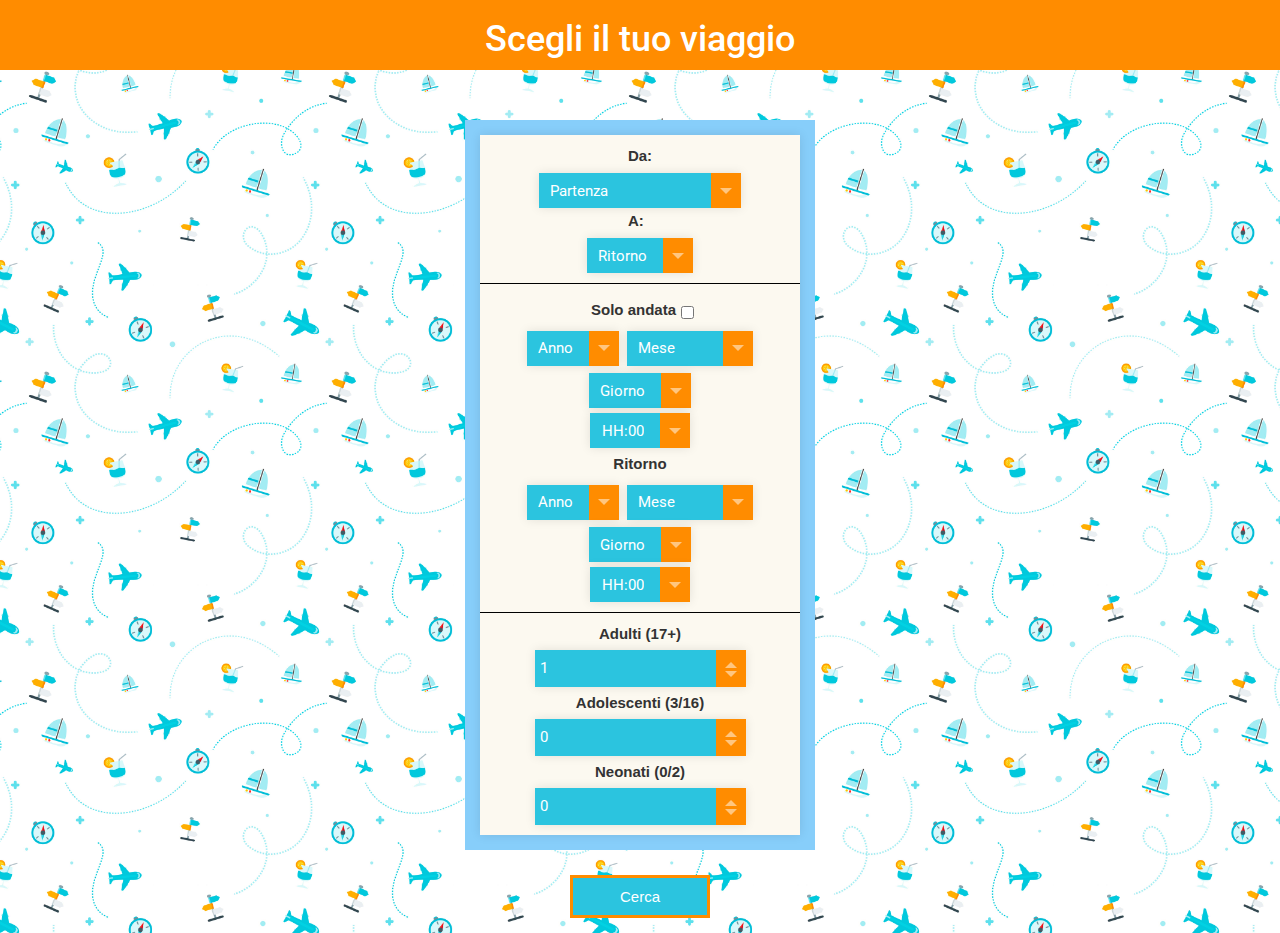
==== index.html @ 0ed0d8fc "travelBooking V1.0" ====
<!DOCTYPE html>
<html lang="en">
<head>
    <meta charset="UTF-8">
    <meta http-equiv="X-UA-Compatible" content="IE=edge">
    <meta name="viewport" content="width=device-width, initial-scale=1.0">
    <link rel="stylesheet" href="style.css" type="text/css">
    <script src="https://code.jquery.com/jquery-3.4.0.min.js" type="text/javascript"></script>
    <link rel="stylesheet" href="https://maxcdn.bootstrapcdn.com/bootstrap/3.4.1/css/bootstrap.min.css">
    <link rel="preconnect" href="https://fonts.gstatic.com"> 
    <link href="https://fonts.googleapis.com/css2?family=Roboto:wght@100;400;700&display=swap" rel="stylesheet">    
    <title>TravelBooking</title>
</head>
<body onload="loadPagina()">
    <div class="boxNavBar">
        <h1>Scegli il tuo viaggio</h1>
    </div>
    <div class="boxPage">
        <div class="formBoxBack">
            <div class="boxForm">
                <!-- Andata e Ritorno -->
                <div class="boxCittàSelect">
                    <!-- Partenza -->
                    <label for="partenza">Da:</label>
                    <div class="custom-select">
                        <select id="citiesP">
                            <option value="partenza">Partenza</option>
                        </select>
                        <span class="custom-arrow"></span>
                    </div>
                    <!-- Arrivo -->
                    <label for="destinazione">A:&nbsp;&nbsp;</label>
                    <div class="custom-select">
                        <select id="citiesD">
                            <option value="ritorno">Ritorno</option>
                        </select>
                        <span class="custom-arrow"></span>
                    </div>
                    <span id="errorCittà">Inserire tutti i campi</span>
                </div>
                <!-- Data -->
                <div class="backBoxDatePicker">
                    <div class="BoxSoloandataFleg">
                        <input type="checkbox" id="checkSoloandata" value="checkSoloandata">
                        <label for="checkSoloandata" class="labelSoloandata">Solo andata</label>
                    </div>
                    <div class="backSoloDataOra">
                        <div class="boxDataOraPartenza">
                            <div class="calendarioPartenza">
                                <div class="giornoP">
                                    <div class="custom-select">
                                        <select name="anno" id="annoP">
                                            <option value="Anno">Anno</option>
                                            <option value="2021">2021</option>
                                            <option value="2022">2022</option>
                                        </select>
                                        <span class="custom-arrow"></span>
                                    </div>
                                    <div class="custom-select">
                                        <select name="mese" id="meseP">
                                            <option value="Mese">Mese</option>
                                            <option value="0">Gennaio</option>
                                            <option value="1">Febbraio</option>
                                            <option value="2">Marzo</option>
                                            <option value="3">Aprile</option>
                                            <option value="4">Maggio</option>
                                            <option value="5">Giugno</option>
                                            <option value="6">Luglio</option>
                                            <option value="7">Agosto</option>
                                            <option value="8">Settembre</option>
                                            <option value="9">Ottobre</option>
                                            <option value="10">Novembre</option>
                                            <option value="11">Dicembre</option>
                                        </select>
                                        <span class="custom-arrow"></span>
                                    </div>
                                    <div class="custom-select">
                                        <select name="giorno" id="giornoP" class>
                                            <option value="Giorno">Giorno</option>
                                        </select>
                                        <span class="custom-arrow"></span>
                                    </div>
                                </div>
                                <div class="orarioP">
                                    <div class="custom-select">
                                        <select name="ora" id="oraP">
                                            <option value="HH">HH:00</option>
                                            <option value="6">6:00</option>
                                            <option value="7">7:00</option>
                                            <option value="8">8:00</option>
                                            <option value="9">9:00</option>
                                            <option value="10">10:00</option>
                                            <option value="11">11:00</option>
                                            <option value="12">12:00</option>
                                            <option value="13">13:00</option>
                                            <option value="14">14:00</option>
                                            <option value="15">15:00</option>
                                            <option value="16">16:00</option>
                                            <option value="17">17:00</option>
                                            <option value="18">18:00</option>
                                            <option value="19">19:00</option>
                                        </select>
                                        <span class="custom-arrow"></span>
                                    </div>
                                </div>
                            </div>
                        </div>
                        <div id="boxDataOraRitorno">
                            <div class="BoxTitleRitorno">
                                <label class="labelTitleRitorno">Ritorno</label>
                            </div>
                            <div class="calendarioRitorno">
                                <div class="giornoR">
                                    <div class="custom-select">
                                        <select name="anno" id="annoR">
                                            <option value="Anno">Anno</option>
                                            <option value="2021">2021</option>
                                            <option value="2022">2022</option>
                                        </select>
                                        <span class="custom-arrow"></span>
                                    </div>
                                    <div class="custom-select">
                                        <select name="mese" id="meseR">
                                            <option value="Mese">Mese</option>
                                            <option value="0">Gennaio</option>
                                            <option value="1">Febbraio</option>
                                            <option value="2">Marzo</option>
                                            <option value="3">Aprile</option>
                                            <option value="4">Maggio</option>
                                            <option value="5">Giugno</option>
                                            <option value="6">Luglio</option>
                                            <option value="7">Agosto</option>
                                            <option value="8">Settembre</option>
                                            <option value="9">Ottobre</option>
                                            <option value="10">Novembre</option>
                                            <option value="11">Dicembre</option>
                                        </select>
                                        <span class="custom-arrow"></span>
                                    </div>
                                    <div class="custom-select">
                                        <select name="giorno" id="giornoR">
                                            <option value="Giorno">Giorno</option>
                                        </select>
                                        <span class="custom-arrow"></span>
                                    </div>
                                </div>
                                <div class="orarioR">
                                    <div class="custom-select">
                                        <select name="ora" id="oraR">
                                            <option value="HH">HH:00</option>
                                            <option value="6">6:00</option>
                                            <option value="7">7:00</option>
                                            <option value="8">8:00</option>
                                            <option value="9">9:00</option>
                                            <option value="10">10:00</option>
                                            <option value="11">11:00</option>
                                            <option value="12">12:00</option>
                                            <option value="13">13:00</option>
                                            <option value="14">14:00</option>
                                            <option value="15">15:00</option>
                                            <option value="16">16:00</option>
                                            <option value="17">17:00</option>
                                            <option value="18">18:00</option>
                                            <option value="19">19:00</option>
                                        </select>
                                        <span class="custom-arrow"></span>
                                    </div>
                                </div>
                            </div>
                        </div>
                    </div>
                    <span id="errorData">Inserire tutti i campi e valori corretti</span>
                </div>
                <!-- Passeggeri -->
                <div class="backBoxPasseggeri">
                    <div class="boxPasseggeri">
                        <label for="adulti">Adulti (17+)</label>
                        <div class="custom-select">
                            <input type="number" id="adulti" class="numberBox" value="1" min="1">
                            <span class="custom-arrowP"></span>
                        </div>
                    </div>
                    <div class="boxPasseggeri">
                        <label for="adolescenti">Adolescenti (3/16)</label>
                        <div class="custom-select">
                            <input type="number" id="adolescenti" class="numberBox" value="0" min="0">
                            <span class="custom-arrowP"></span>
                        </div>
                    </div>
                    <div class="boxPasseggeri">
                        <label for="neonati">Neonati (0/2)</label>
                        <div class="custom-select">
                            <input type="number" id="neonati" class="numberBox" value="0" min="0">
                            <span class="custom-arrowP"></span>
                        </div>
                    </div>
                </div>
                <!-- Bottone -->
            </div>
            
        </div>
        <div class="invioDati">
            <span id="invioDatiTesto">Cerca</span>
        </div>
    </div>
    <script src="main.js"></script>
</body>
</html>
---- style.css ----
* {
    margin: 0px;
    padding: 0px;
    font-family: 'Roboto', sans-serif;
    font-size: 1.5rem;
}

:root{
    --ombra: 0px 0px 10px 0px rgba(0,0,0,0.10);
    --white: white;
    --lightblue: lightskyblue;
    --orange: darkorange; 
    --blue: rgb(43, 196, 223);
    }

p, label, span{
    font-family: 'Inter', sans-serif;
    font-weight: thin;
}

/* Background */
body{
    width: 100vw;
    height: 100vh;
    background-image:url(/img/BackTravel.jpg);
    background-size: contain;
    background-repeat: repeat;
    background-position: center;
}


.boxNavBar{
    display: flex;
    position: relative;
    top: 0;
    height: auto;
    width: 100%;
    background-color:darkorange;
    justify-content: center;
    align-items: center;
    color: white;
    font-family: 'Roboto', sans-serif;
    font-weight: thin;
}

.boxPage{
    display: flex;
    align-items: center;
    flex-direction: column;
    width: 100%;
    height: auto;
}

/* Background form */

.formBoxBack {
    display: flex;
    align-items: center;
    justify-content: center;
    flex-direction: column;
    min-width: 295px;
    width: auto;
    background-color: var(--lightblue);
    margin-top: 50px;
    margin-bottom: 10px;
    
}

.boxForm {
    margin: 15px;
    display: flex;
    flex-direction: column;
    min-width: 280px;
    width: 25vw;
    height: auto;
    background-color:rgb(252, 249, 240);
    box-shadow: var(--ombra);
    justify-content: left;
}

/* Città */

.boxCittàSelect {
    display: flex;
    flex-direction: column;
    flex-wrap: wrap;
    justify-content: center;
    align-items: center;
    border-bottom: 1px solid black;
    padding: 10px;
    gap: 2px;
}

/* Errori */

#errorCittà {
    display: none;
    color: red;
}

#errorCittà.active{
    display: flex;
    width: 100%;
    height: auto;
    justify-content: center;
    align-items: center;
    margin-top: 1px;
}

#errorData{
    display: none;
    color: red;
}

#errorData.active{
    display: flex;
    width: 100%;
    height: auto;
    justify-content: center;
    align-items: center;
    margin-top: 1px;
}

/* Passeggeri */

.backBoxPasseggeri{
    padding-top: 10px;
    padding-bottom: 10px;
    display: flex;
    width: 100%;
    justify-content: center;
    flex-flow: row wrap;
    align-items: center;
    gap: 5px;
}

.boxPasseggeri{
    display: flex;
    flex-direction: column;
    justify-content: space-around;
    align-items: center;
    width: auto;
}

/* Box data partenza */

.backBoxDatePicker{
    width: 100%;
    display: flex;
    flex-direction: column;
    border-bottom: 1px solid black;
}

.boxTitlePartenza{
    width: 100%;
    height: auto;
    display: flex;
    padding: 10px;
    justify-content: center;
    align-items: center;
}

.calendarioPartenza {
    width: 100%;
    height: auto;
    display: flex;
    flex-direction: column;
}

.giornoP{
    width: 100%;
    height: auto;
    display: flex;
    align-items: center;
    justify-content: center;
    gap: 0.5em;
    flex-wrap: wrap;
    flex-direction: row;
    padding: 5px;
}

.orarioP{
    width: 100%;
    height: auto;
    display: flex;
    justify-content: center;
    align-items: center;
    flex-direction: row;
}

.labelSoloandata{
    margin: 5px;
}


.BoxSoloandataFleg {
    width: 100%;
    display: flex;
    flex-direction: row-reverse;
    justify-content: center;
    align-items: center;
}

/* Box data ritorno */

#boxDataOraRitorno{
    display: flex;
    flex-direction: column;
}

.backBoxDatePicker{
    width: 100%;
    display: flex;
    flex-direction: column;
    border-bottom: 1px solid black;
    padding: 10px;
}

.backSoloDataOra{
    display: flex;
    height: auto;
    width: 100%;
    flex-direction: column;
}

.calendarioRitorno {
    width: 100%;
    height: auto;
    display: flex;
    flex-direction: column;
}

.giornoR{
    width: 100%;
    height: auto;
    display: flex;
    justify-content: center;
    flex-wrap: wrap;
    align-items: center;
    flex-direction: row;
    padding: 5px;
    gap: 0.5em;
}

.orarioR{
    width: 100%;
    height: auto;
    display: flex;
    justify-content: center;
    align-items: center;
    flex-direction: row;
}

.labelTitleRitorno{
    margin: 5px;
}

.BoxTitleRitorno {
    width: 100%;
    display: flex;
    flex-direction: row;
    justify-content: center;
    align-items: center;
}

/* style alle select */

#citiesP , #citiesD, #annoP, #annoR, #meseP, #meseR, #giornoP, #giornoR, #oraP, #oraR {
    box-shadow: var(--ombra);
    padding: 0.5em 2em 0.5em 0.5em;
    background-color: var(--blue);
    color: white;
    border: 0;
}

#adolescenti, #adulti, #neonati {
    display: flex;
    box-shadow: var(--ombra);
    background-color: var(--blue);
    color: white;
    border: 0;
    height: 2.5em;
    padding-left: 5px;
    padding-right: 7px;
}

.custom-select {
    position: relative;
}

.custom-arrow {
    position: absolute;
    top: 0;
    right: 0;
    display: block;
    background-color: darkorange;
    height: 100%;
    width: 2.5rem;
    pointer-events: none;
    color: white;
    padding: 1em;

}

.custom-arrow::before{
    --size: 0.4em;

    content: '';
    position: absolute;
    width: 0;
    height: 0;

    left: 50%;
    transform: translate(-50%, -50%);
}

.custom-arrow::before {
    border-left: var(--size) solid transparent;
    border-right: var(--size) solid transparent;
    border-top: var(--size) solid rgba(255, 255, 255, 0.5);

    top:50%;
}

/* custom arrow Passeggeri */

.custom-arrowP {
    position: absolute;
    top: 0;
    right: 0;
    display: block;
    height: 100%;
    width: 2.5rem;
    pointer-events: none;
    color: white;
    padding: 1em;
    background-color: darkorange;
}

.custom-arrowP::before,
.custom-arrowP::after {
    --size: 0.4em;

    content: '';
    position: absolute;
    width: 0;
    height: 0;

    left: 50%;
    transform: translate(-50%, -50%);
}

.custom-arrowP::before {
    border-left: var(--size) solid transparent;
    border-right: var(--size) solid transparent;
    border-top: var(--size) solid rgba(255, 255, 255, 0.5);

    top:65%;
}

.custom-arrowP::after {
    border-left: var(--size) solid transparent;
    border-right: var(--size) solid transparent;
    border-bottom: var(--size) solid rgba(255, 255, 255, 0.5);

    top:40%;
}


/* Bottone cerca */

.invioDati{
    width: 100%;
    height: auto;
    display: flex;
    align-items: center;
    justify-content: center;
}

#invioDatiTesto{
    display: flex;
    justify-content: center;
    align-items: center;
    width: 140px;
    height: auto;
    background-color: var(--blue);
    border: 3px solid var(--orange);
    color: white;
    text-decoration: none;
    font-size: 1.5rem;
    margin: 15px;
    padding:8px;
    cursor: pointer;
}

#invioDatiTesto:hover{
    background-color: rgb(39, 166, 189);
}

#annoP, #meseP, #giornoP{
    height: 100%;
    width: auto;
}

@media not all and (min-resolution:.001dpcm) { 
    #citiesP , #citiesD {
        box-shadow: var(--ombra);
        padding: 25px;
        background-color: var(--blue);
        color: white;
        border: 0;
        height: 30px;
        width: 190px;
    }

    #annoP, #annoR, #meseP, #meseR, #giornoP, #giornoR, #oraP, #oraR{
        height: 30px;
        width: 100px;
    }

    .custom-select{
        margin: 5px;
    }

}
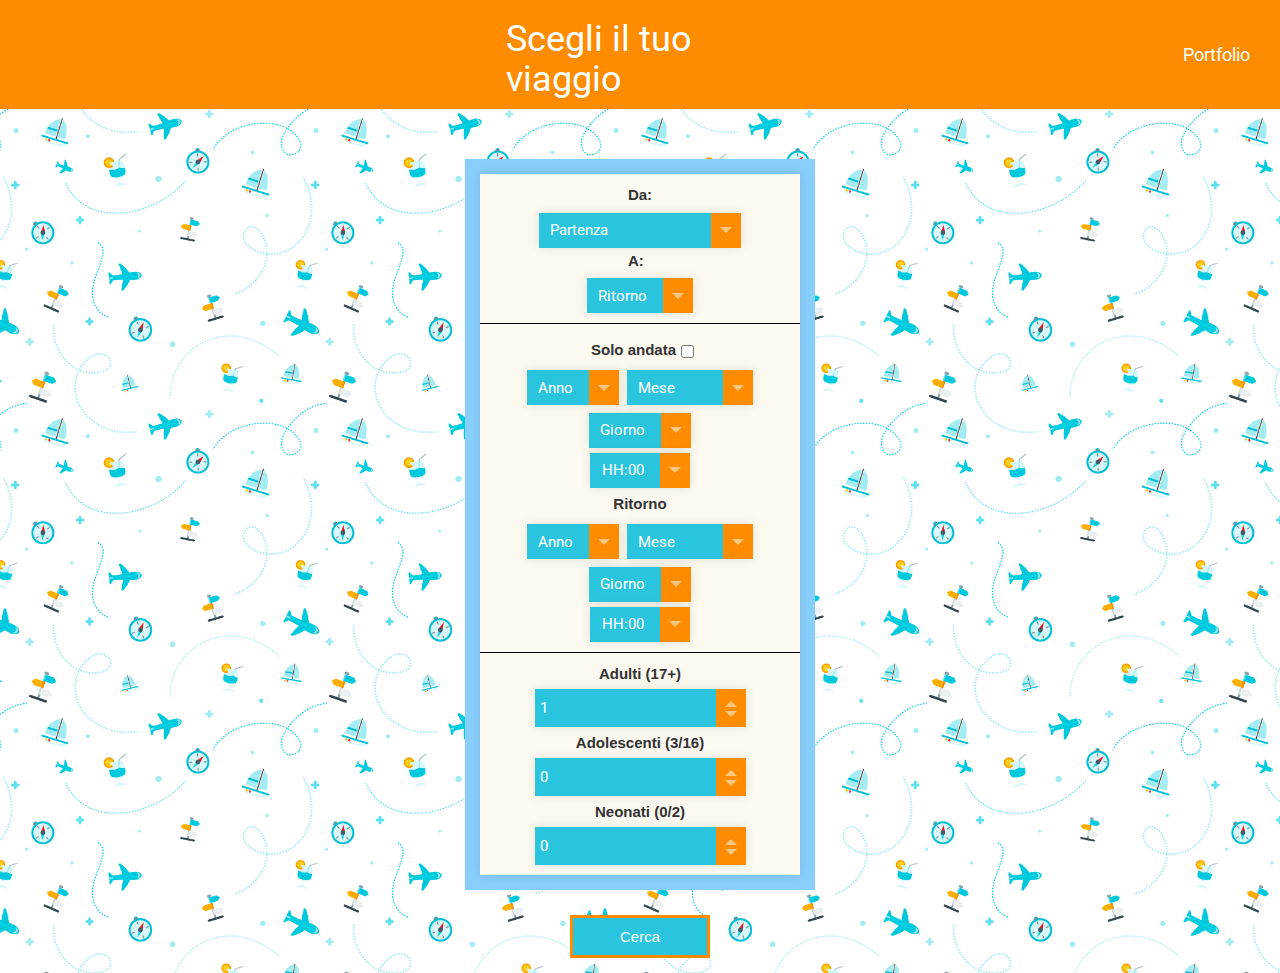
==== commit 22313953: "update" ====
--- a/index.html
+++ b/index.html
@@ -13,7 +13,12 @@
 </head>
 <body onload="loadPagina()">
     <div class="boxNavBar">
-        <h1>Scegli il tuo viaggio</h1>
+        <div class="navTitle">
+            <h1>Scegli il tuo viaggio</h1>
+        </div>
+        <div class="navIndietro">
+            <a href="https://manuelgentile22.github.io/Portfolio/"><span class="spanHome">Portfolio</span></a>
+        </div>
     </div>
     <div class="boxPage">
         <div class="formBoxBack">
--- a/style.css
+++ b/style.css
@@ -22,7 +22,7 @@
 body{
     width: 100vw;
     height: 100vh;
-    background-image:url(/img/BackTravel.jpg);
+    background-image:url(https://manuelgentile22.github.io/travelBooking/img/BackTravel.jpg);
     background-size: contain;
     background-repeat: repeat;
     background-position: center;
@@ -43,6 +43,50 @@
     font-weight: thin;
 }
 
+.navTitle{
+    height: auto;
+    width: 100%;
+    display: flex;
+    flex-direction: row;
+    justify-content: right;
+    align-items: center;
+    padding-left: 39.5%;
+}
+
+.navTitle h1{
+    font-family: 'Roboto', sans-serif;
+    font-weight: normal;
+}
+
+.navIndietro{
+    height: auto;
+    width: 100%;
+    display: flex;
+    flex-direction: row-reverse;
+    justify-content: right;
+    align-items: center;
+    padding-right: 30px;
+}
+
+a .spanHome{
+    font-size: 1.2em;
+    text-decoration: none;
+    font-family: 'Roboto', sans-serif;
+    font-weight: normal;
+    color: var(--white);
+}
+
+a .spanHome:hover{
+    text-decoration: none;
+}
+
+.navIndietro a {
+    text-decoration: none;
+    color: var(--white);
+    font-family: 'Roboto', sans-serif;
+    font-weight: normal;
+}
+
 .boxPage{
     display: flex;
     align-items: center;
@@ -50,6 +94,10 @@
     width: 100%;
     height: auto;
 }
+
+a {
+    text-decoration: none;
+  }
 
 /* Background form */
 
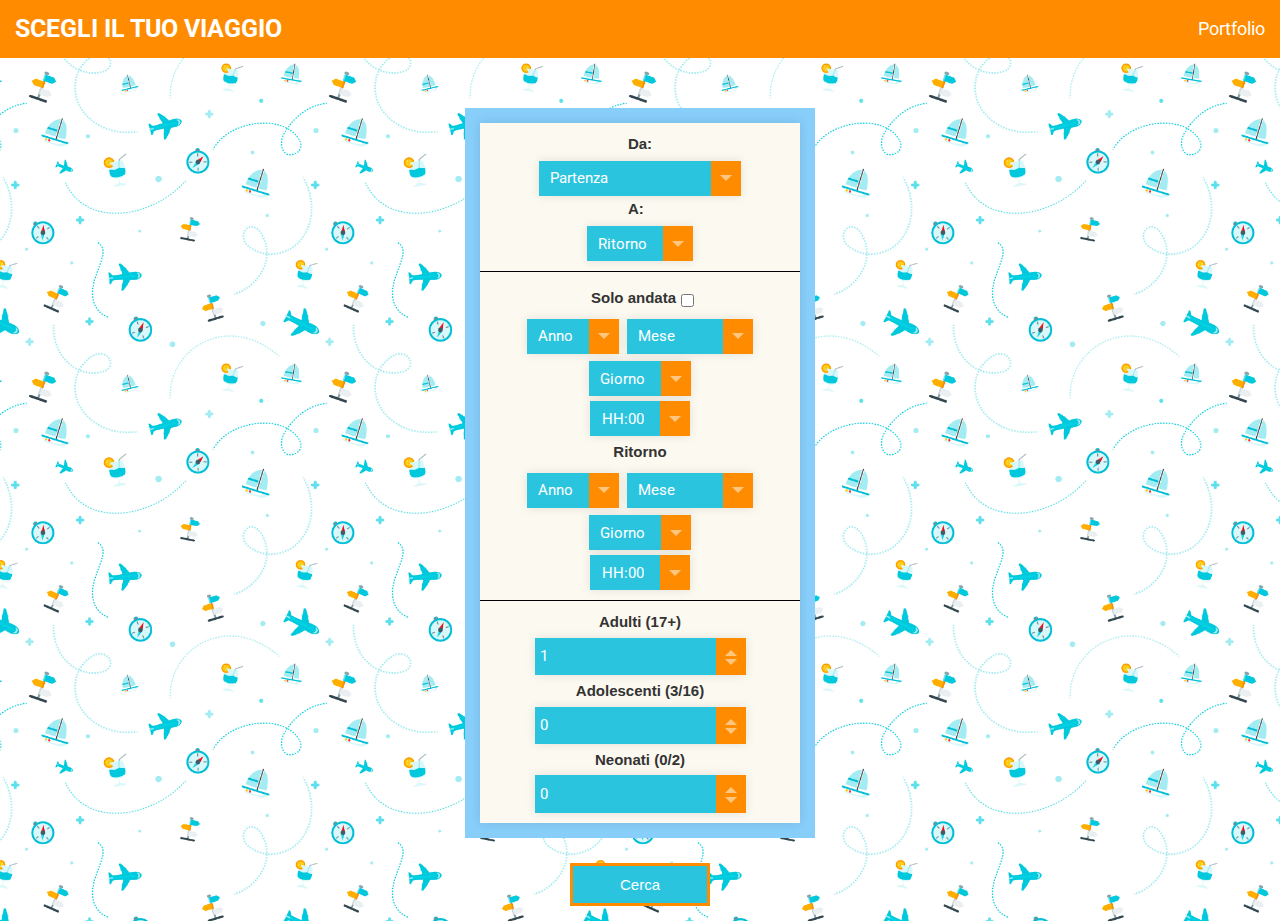
==== commit 3bc99201: "update" ====
--- a/index.html
+++ b/index.html
@@ -13,12 +13,8 @@
 </head>
 <body onload="loadPagina()">
     <div class="boxNavBar">
-        <div class="navTitle">
-            <h1>Scegli il tuo viaggio</h1>
-        </div>
-        <div class="navIndietro">
-            <a href="https://manuelgentile22.github.io/Portfolio/"><span class="spanHome">Portfolio</span></a>
-        </div>
+        <h1 id="titleNavBar">SCEGLI IL TUO VIAGGIO</h1>
+        <a href="https://manuelgentile22.github.io/Portfolio/"><span class="spanHome">Portfolio</span></a>
     </div>
     <div class="boxPage">
         <div class="formBoxBack">
@@ -109,6 +105,8 @@
                                     </div>
                                 </div>
                             </div>
+                            <span id="errorData">Inserire la data di partenza corretta</span>
+                            <span id="errorOrario">Inserire l'orario d'andata corretto</span>
                         </div>
                         <div id="boxDataOraRitorno">
                             <div class="BoxTitleRitorno">
@@ -172,9 +170,13 @@
                                     </div>
                                 </div>
                             </div>
-                        </div>
-                    </div>
-                    <span id="errorData">Inserire tutti i campi e valori corretti</span>
+                            <span id="errorDataR">Inserire la data di ritorno corretta</span>
+                            <span id="errorDataAnno">Inserire l'anno di ritorno corretto</span>
+                            <span id="errorDataMese">Inserire il mese di ritorno corretto</span>
+                            <span id="errorDataGiorno">Inserire il giorno di ritorno corretto</span>
+                            <span id="errorOrarioR">Inserire l'orario di ritorno corretto</span>
+                        </div>
+                    </div>
                 </div>
                 <!-- Passeggeri -->
                 <div class="backBoxPasseggeri">
--- a/style.css
+++ b/style.css
@@ -43,29 +43,19 @@
     font-weight: thin;
 }
 
-.navTitle{
-    height: auto;
-    width: 100%;
-    display: flex;
-    flex-direction: row;
-    justify-content: right;
-    align-items: center;
-    padding-left: 39.5%;
-}
-
-.navTitle h1{
+#titleNavBar{
+    margin: 0px;
+    padding: 15px;
+    font-size: 25px;
+    width: 100%;
     font-family: 'Roboto', sans-serif;
-    font-weight: normal;
-}
-
-.navIndietro{
-    height: auto;
-    width: 100%;
-    display: flex;
-    flex-direction: row-reverse;
-    justify-content: right;
-    align-items: center;
-    padding-right: 30px;
+    font-weight: bold;
+}
+
+.spanHome{
+    margin: 0px;
+    padding: 15px;
+    font-size: 20px;
 }
 
 a .spanHome{
@@ -80,7 +70,7 @@
     text-decoration: none;
 }
 
-.navIndietro a {
+.boxNavBar a {
     text-decoration: none;
     color: var(--white);
     font-family: 'Roboto', sans-serif;
@@ -168,6 +158,91 @@
     align-items: center;
     margin-top: 1px;
 }
+
+#errorDataR{
+    display: none;
+    color: red;
+}
+
+#errorDataR.active{
+    display: flex;
+    width: 100%;
+    height: auto;
+    justify-content: center;
+    align-items: center;
+    margin-top: 1px;
+}
+
+#errorDataAnno{
+    display: none;
+    color: red;
+}
+
+#errorDataAnno.active{
+    display: flex;
+    width: 100%;
+    height: auto;
+    justify-content: center;
+    align-items: center;
+    margin-top: 1px;
+}
+
+#errorDataMese{
+    display: none;
+    color: red;
+}
+
+#errorDataMese.active{
+    display: flex;
+    width: 100%;
+    height: auto;
+    justify-content: center;
+    align-items: center;
+    margin-top: 1px;
+}
+
+#errorDataGiorno{
+    display: none;
+    color: red;
+}
+
+#errorDataGiorno.active{
+    display: flex;
+    width: 100%;
+    height: auto;
+    justify-content: center;
+    align-items: center;
+    margin-top: 1px;
+}
+
+#errorOrario{
+    display: none;
+    color: red;
+}
+
+#errorOrario.active{
+    display: flex;
+    width: 100%;
+    height: auto;
+    justify-content: center;
+    align-items: center;
+    margin-top: 1px;
+}
+
+#errorOrarioR{
+    display: none;
+    color: red;
+}
+
+#errorOrarioR.active{
+    display: flex;
+    width: 100%;
+    height: auto;
+    justify-content: center;
+    align-items: center;
+    margin-top: 1px;
+}
+
 
 /* Passeggeri */
 
@@ -471,3 +546,32 @@
     }
 
 }
+
+@media only screen and (max-width:500px) {
+
+    .boxNavBar{
+        display: flex;
+        position: relative;
+        top: 0;
+        height: auto;
+        width: 100%;
+        background-color:darkorange;
+        justify-content: left;
+        align-items: center;
+        color: white;
+        font-family: 'Roboto', sans-serif;
+        font-weight: thin;
+    }
+    
+    #titleNavBar{
+        margin: 0px;
+        padding: 15px;
+        font-size: 20px;
+        width: 100%;
+        font-family: 'Roboto', sans-serif;
+        font-weight: normal;
+    }
+
+
+    
+}
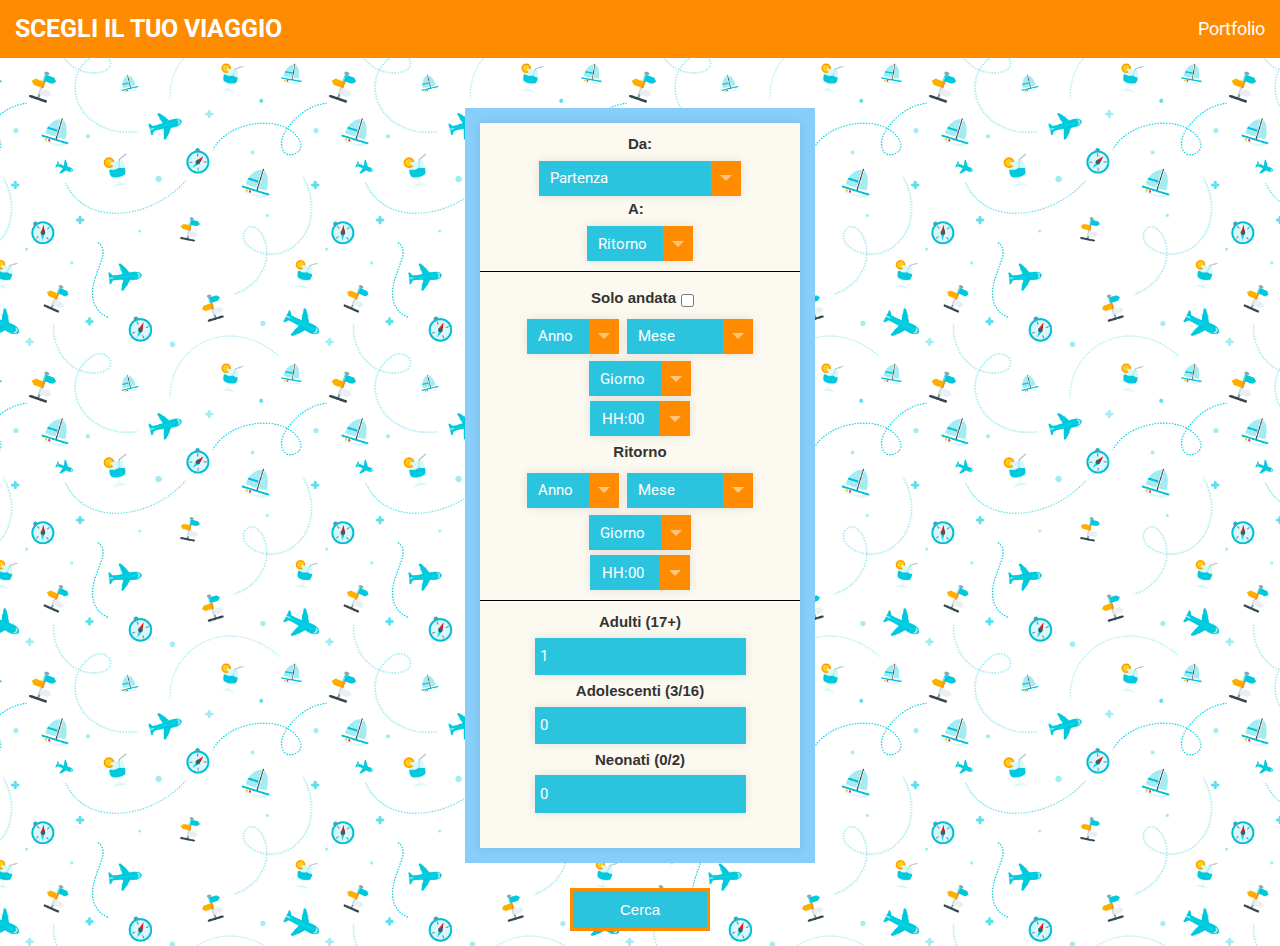
==== commit bf0b29da: "update" ====
--- a/index.html
+++ b/index.html
@@ -182,24 +182,18 @@
                 <div class="backBoxPasseggeri">
                     <div class="boxPasseggeri">
                         <label for="adulti">Adulti (17+)</label>
-                        <div class="custom-select">
-                            <input type="number" id="adulti" class="numberBox" value="1" min="1">
-                            <span class="custom-arrowP"></span>
-                        </div>
+                        <input type="test" id="adulti" class="numberBox" placeholder="1" value="1">
                     </div>
                     <div class="boxPasseggeri">
                         <label for="adolescenti">Adolescenti (3/16)</label>
-                        <div class="custom-select">
-                            <input type="number" id="adolescenti" class="numberBox" value="0" min="0">
-                            <span class="custom-arrowP"></span>
-                        </div>
+                        <input type="text" id="adolescenti" class="numberBox" placeholder="0" value="0">
                     </div>
                     <div class="boxPasseggeri">
                         <label for="neonati">Neonati (0/2)</label>
-                        <div class="custom-select">
-                            <input type="number" id="neonati" class="numberBox" value="0" min="0">
-                            <span class="custom-arrowP"></span>
-                        </div>
+                        <input type="text" id="neonati" class="numberBox" placeholder="0" value="0">
+                    </div>
+                    <div class="boxErrorePasseggeri">
+                        <span id="errorPasseggeri">Inserire il numero di passeggeri correttamente</span>
                     </div>
                 </div>
                 <!-- Bottone -->
--- a/style.css
+++ b/style.css
@@ -243,6 +243,20 @@
     margin-top: 1px;
 }
 
+#errorPasseggeri{
+    display: none;
+    color: red;
+}
+
+#errorPasseggeri.active{
+    display: flex;
+    width: 100%;
+    height: auto;
+    justify-content: center;
+    align-items: center;
+    margin-top: 1px;
+}
+
 
 /* Passeggeri */
 
@@ -263,6 +277,14 @@
     justify-content: space-around;
     align-items: center;
     width: auto;
+}
+
+.boxErrorePasseggeri{
+    width: 100%;
+    display: flex;
+    justify-content: center;
+    align-items: center;
+    margin: 10px;
 }
 
 /* Box data partenza */
@@ -571,7 +593,4 @@
         font-family: 'Roboto', sans-serif;
         font-weight: normal;
     }
-
-
-    
-}
+}
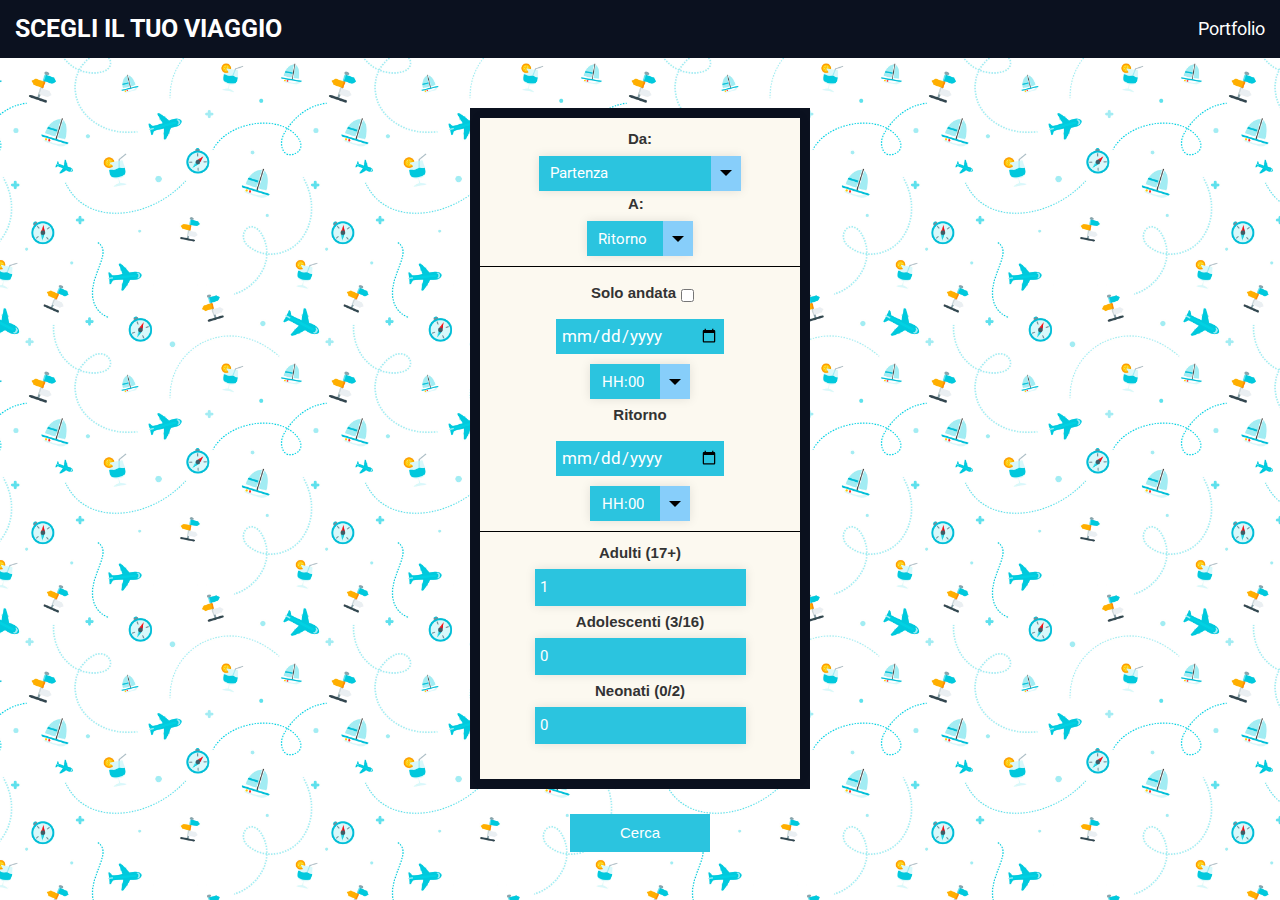
==== commit 047281a8: "update" ====
--- a/index.html
+++ b/index.html
@@ -48,39 +48,8 @@
                     <div class="backSoloDataOra">
                         <div class="boxDataOraPartenza">
                             <div class="calendarioPartenza">
-                                <div class="giornoP">
-                                    <div class="custom-select">
-                                        <select name="anno" id="annoP">
-                                            <option value="Anno">Anno</option>
-                                            <option value="2021">2021</option>
-                                            <option value="2022">2022</option>
-                                        </select>
-                                        <span class="custom-arrow"></span>
-                                    </div>
-                                    <div class="custom-select">
-                                        <select name="mese" id="meseP">
-                                            <option value="Mese">Mese</option>
-                                            <option value="0">Gennaio</option>
-                                            <option value="1">Febbraio</option>
-                                            <option value="2">Marzo</option>
-                                            <option value="3">Aprile</option>
-                                            <option value="4">Maggio</option>
-                                            <option value="5">Giugno</option>
-                                            <option value="6">Luglio</option>
-                                            <option value="7">Agosto</option>
-                                            <option value="8">Settembre</option>
-                                            <option value="9">Ottobre</option>
-                                            <option value="10">Novembre</option>
-                                            <option value="11">Dicembre</option>
-                                        </select>
-                                        <span class="custom-arrow"></span>
-                                    </div>
-                                    <div class="custom-select">
-                                        <select name="giorno" id="giornoP" class>
-                                            <option value="Giorno">Giorno</option>
-                                        </select>
-                                        <span class="custom-arrow"></span>
-                                    </div>
+                                <div class="boxdatepickerAndata">
+                                    <input type="date" class="datePicker" id="datePickerAndata" >
                                 </div>
                                 <div class="orarioP">
                                     <div class="custom-select">
@@ -105,47 +74,18 @@
                                     </div>
                                 </div>
                             </div>
-                            <span id="errorData">Inserire la data di partenza corretta</span>
-                            <span id="errorOrario">Inserire l'orario d'andata corretto</span>
+                            <span id="errorData">Inserire una data di partenza</span>
+                            <span id="errorDataValida">Inserire una data di partenza VALIDA</span>
+                            <span id="errorOrario">Inserire un'orario di partenza</span>
+                            <span id="errorOrarioValido">Inserire un'orario di partenza VALIDO</span>
                         </div>
                         <div id="boxDataOraRitorno">
                             <div class="BoxTitleRitorno">
                                 <label class="labelTitleRitorno">Ritorno</label>
                             </div>
                             <div class="calendarioRitorno">
-                                <div class="giornoR">
-                                    <div class="custom-select">
-                                        <select name="anno" id="annoR">
-                                            <option value="Anno">Anno</option>
-                                            <option value="2021">2021</option>
-                                            <option value="2022">2022</option>
-                                        </select>
-                                        <span class="custom-arrow"></span>
-                                    </div>
-                                    <div class="custom-select">
-                                        <select name="mese" id="meseR">
-                                            <option value="Mese">Mese</option>
-                                            <option value="0">Gennaio</option>
-                                            <option value="1">Febbraio</option>
-                                            <option value="2">Marzo</option>
-                                            <option value="3">Aprile</option>
-                                            <option value="4">Maggio</option>
-                                            <option value="5">Giugno</option>
-                                            <option value="6">Luglio</option>
-                                            <option value="7">Agosto</option>
-                                            <option value="8">Settembre</option>
-                                            <option value="9">Ottobre</option>
-                                            <option value="10">Novembre</option>
-                                            <option value="11">Dicembre</option>
-                                        </select>
-                                        <span class="custom-arrow"></span>
-                                    </div>
-                                    <div class="custom-select">
-                                        <select name="giorno" id="giornoR">
-                                            <option value="Giorno">Giorno</option>
-                                        </select>
-                                        <span class="custom-arrow"></span>
-                                    </div>
+                                <div class="boxdatepickerRitorno">
+                                    <input type="date" class="datePicker" id="datePickerRitorno">
                                 </div>
                                 <div class="orarioR">
                                     <div class="custom-select">
@@ -170,11 +110,9 @@
                                     </div>
                                 </div>
                             </div>
-                            <span id="errorDataR">Inserire la data di ritorno corretta</span>
-                            <span id="errorDataAnno">Inserire l'anno di ritorno corretto</span>
-                            <span id="errorDataMese">Inserire il mese di ritorno corretto</span>
-                            <span id="errorDataGiorno">Inserire il giorno di ritorno corretto</span>
-                            <span id="errorOrarioR">Inserire l'orario di ritorno corretto</span>
+                            <span id="errorDataR">Inserire una data di ritorno</span>
+                            <span id="errorDataRValida">Inserire una data di ritorno VALIDA</span>
+                            <span id="errorOrarioR">Inserire un orario di ritorno</span>
                         </div>
                     </div>
                 </div>
@@ -182,7 +120,7 @@
                 <div class="backBoxPasseggeri">
                     <div class="boxPasseggeri">
                         <label for="adulti">Adulti (17+)</label>
-                        <input type="test" id="adulti" class="numberBox" placeholder="1" value="1">
+                        <input type="test" id="adulti" class="numberBox" placeholder="Min 1" value="1">
                     </div>
                     <div class="boxPasseggeri">
                         <label for="adolescenti">Adolescenti (3/16)</label>
--- a/style.css
+++ b/style.css
@@ -11,6 +11,7 @@
     --lightblue: lightskyblue;
     --orange: darkorange; 
     --blue: rgb(43, 196, 223);
+    --darkblue: #0b111f;
     }
 
 p, label, span{
@@ -35,7 +36,7 @@
     top: 0;
     height: auto;
     width: 100%;
-    background-color:darkorange;
+    background-color:var(--darkblue);
     justify-content: center;
     align-items: center;
     color: white;
@@ -98,14 +99,14 @@
     flex-direction: column;
     min-width: 295px;
     width: auto;
-    background-color: var(--lightblue);
+    background-color: var(--darkblue);
     margin-top: 50px;
     margin-bottom: 10px;
     
 }
 
 .boxForm {
-    margin: 15px;
+    margin: 10px;
     display: flex;
     flex-direction: column;
     min-width: 280px;
@@ -159,6 +160,34 @@
     margin-top: 1px;
 }
 
+#errorDataValida{
+    display: none;
+    color: red;
+}
+
+#errorDataValida.active{
+    display: flex;
+    width: 100%;
+    height: auto;
+    justify-content: center;
+    align-items: center;
+    margin-top: 1px;
+}
+
+#errorDataRValida{
+    display: none;
+    color: red;
+}
+
+#errorDataRValida.active{
+    display: flex;
+    width: 100%;
+    height: auto;
+    justify-content: center;
+    align-items: center;
+    margin-top: 1px;
+}
+
 #errorDataR{
     display: none;
     color: red;
@@ -173,54 +202,26 @@
     margin-top: 1px;
 }
 
-#errorDataAnno{
-    display: none;
-    color: red;
-}
-
-#errorDataAnno.active{
-    display: flex;
-    width: 100%;
-    height: auto;
-    justify-content: center;
-    align-items: center;
-    margin-top: 1px;
-}
-
-#errorDataMese{
-    display: none;
-    color: red;
-}
-
-#errorDataMese.active{
-    display: flex;
-    width: 100%;
-    height: auto;
-    justify-content: center;
-    align-items: center;
-    margin-top: 1px;
-}
-
-#errorDataGiorno{
-    display: none;
-    color: red;
-}
-
-#errorDataGiorno.active{
-    display: flex;
-    width: 100%;
-    height: auto;
-    justify-content: center;
-    align-items: center;
-    margin-top: 1px;
-}
-
 #errorOrario{
     display: none;
     color: red;
 }
 
 #errorOrario.active{
+    display: flex;
+    width: 100%;
+    height: auto;
+    justify-content: center;
+    align-items: center;
+    margin-top: 1px;
+}
+
+#errorOrarioValido{
+    display: none;
+    color: red;
+}
+
+#errorOrarioValido.active{
     display: flex;
     width: 100%;
     height: auto;
@@ -406,6 +407,32 @@
     flex-direction: row;
     justify-content: center;
     align-items: center;
+}
+
+.boxdatepickerAndata{
+    display: flex;
+    justify-content: center;
+    align-items: center;
+    width: 100%;
+    padding: 10px;
+}
+
+.boxdatepickerRitorno{
+    display: flex;
+    justify-content: center;
+    align-items: center;
+    width: 100%;
+    padding: 10px;
+}
+
+.datePicker{
+    font-size: 1.1em;
+    font-weight: thin;
+    width: 60%;
+    background-color: var(--blue);
+    color: white;
+    border: none;
+    padding: 5px;
 }
 
 /* style alle select */
@@ -438,7 +465,7 @@
     top: 0;
     right: 0;
     display: block;
-    background-color: darkorange;
+    background-color: var(--lightblue);
     height: 100%;
     width: 2.5rem;
     pointer-events: none;
@@ -462,7 +489,7 @@
 .custom-arrow::before {
     border-left: var(--size) solid transparent;
     border-right: var(--size) solid transparent;
-    border-top: var(--size) solid rgba(255, 255, 255, 0.5);
+    border-top: var(--size) solid black;
 
     top:50%;
 }
@@ -479,7 +506,7 @@
     pointer-events: none;
     color: white;
     padding: 1em;
-    background-color: darkorange;
+    background-color: var(--lightblue);
 }
 
 .custom-arrowP::before,
@@ -529,7 +556,6 @@
     width: 140px;
     height: auto;
     background-color: var(--blue);
-    border: 3px solid var(--orange);
     color: white;
     text-decoration: none;
     font-size: 1.5rem;
@@ -569,6 +595,13 @@
 
 }
 
+@media only screen and (max-width:1150px) {
+
+    .datePicker{
+        width: 200px;
+    }
+}
+
 @media only screen and (max-width:500px) {
 
     .boxNavBar{
@@ -577,7 +610,7 @@
         top: 0;
         height: auto;
         width: 100%;
-        background-color:darkorange;
+        background-color:var(--darkblue);
         justify-content: left;
         align-items: center;
         color: white;
